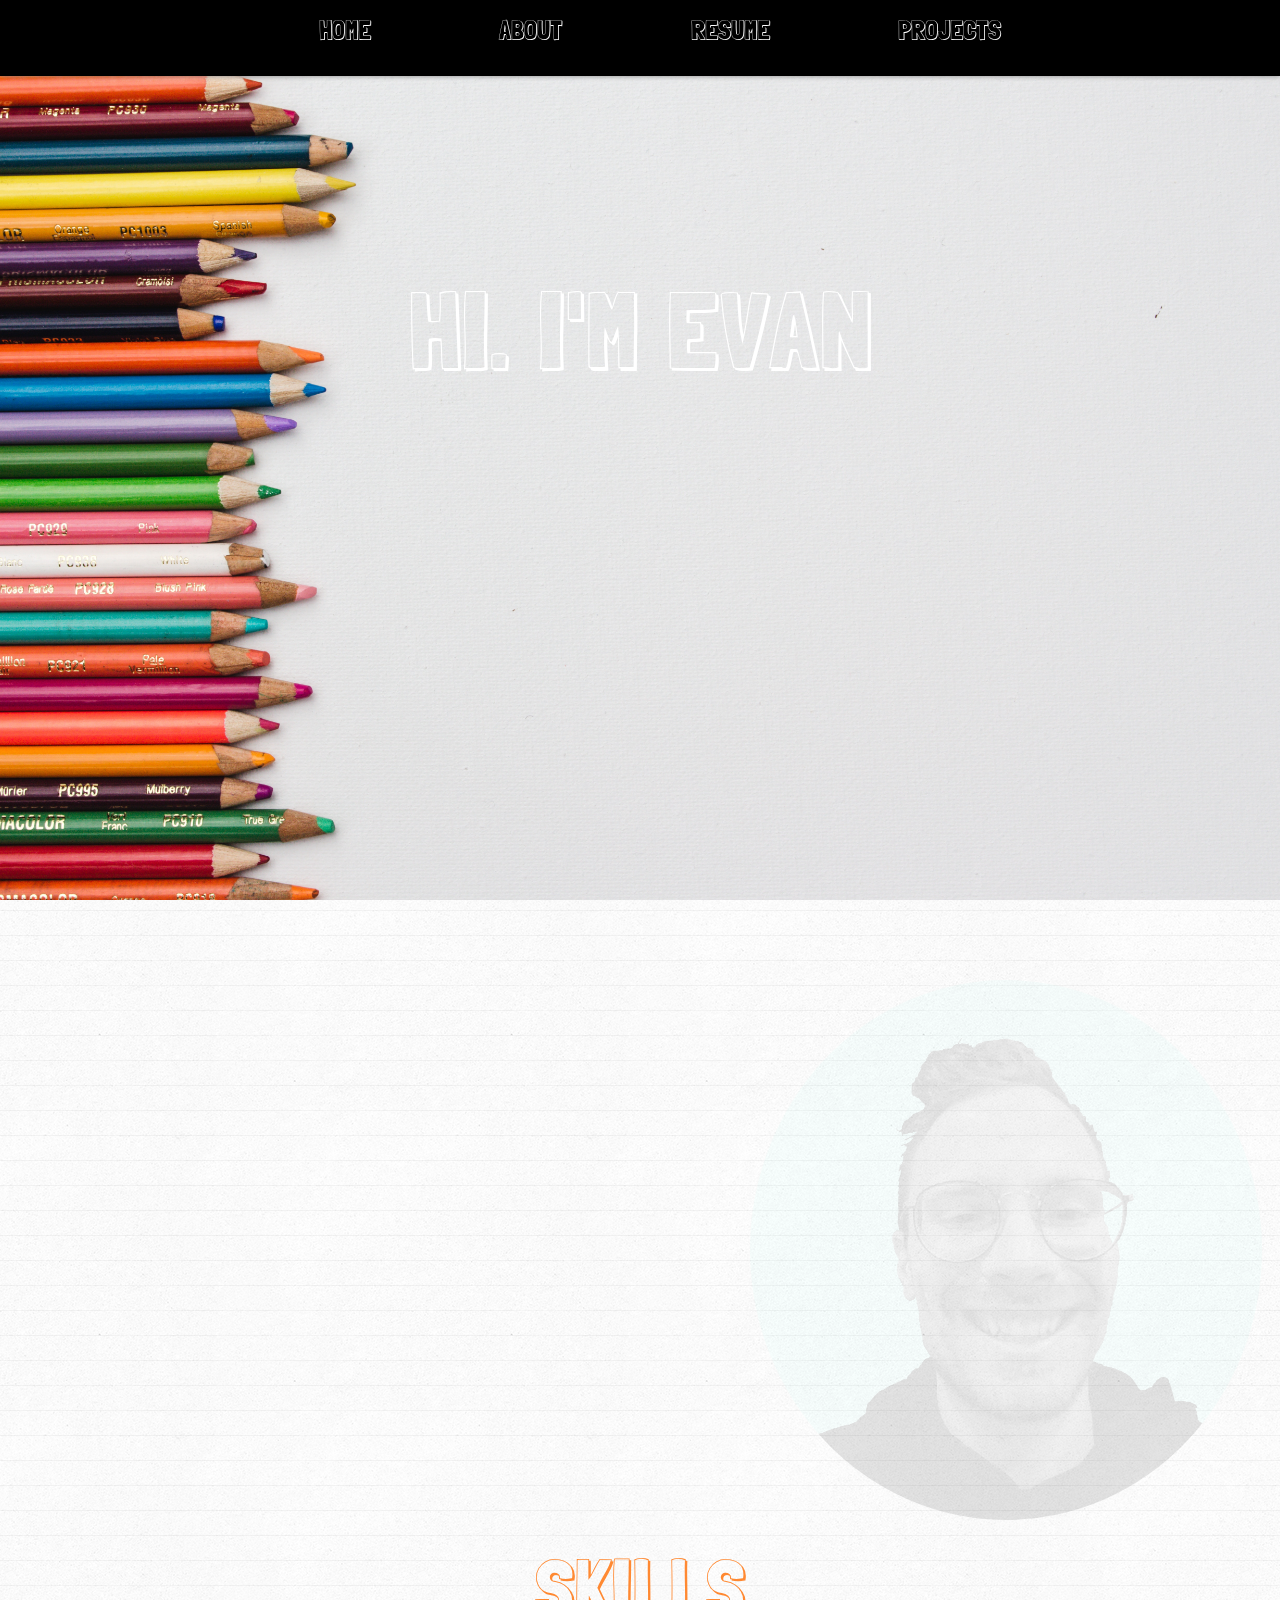
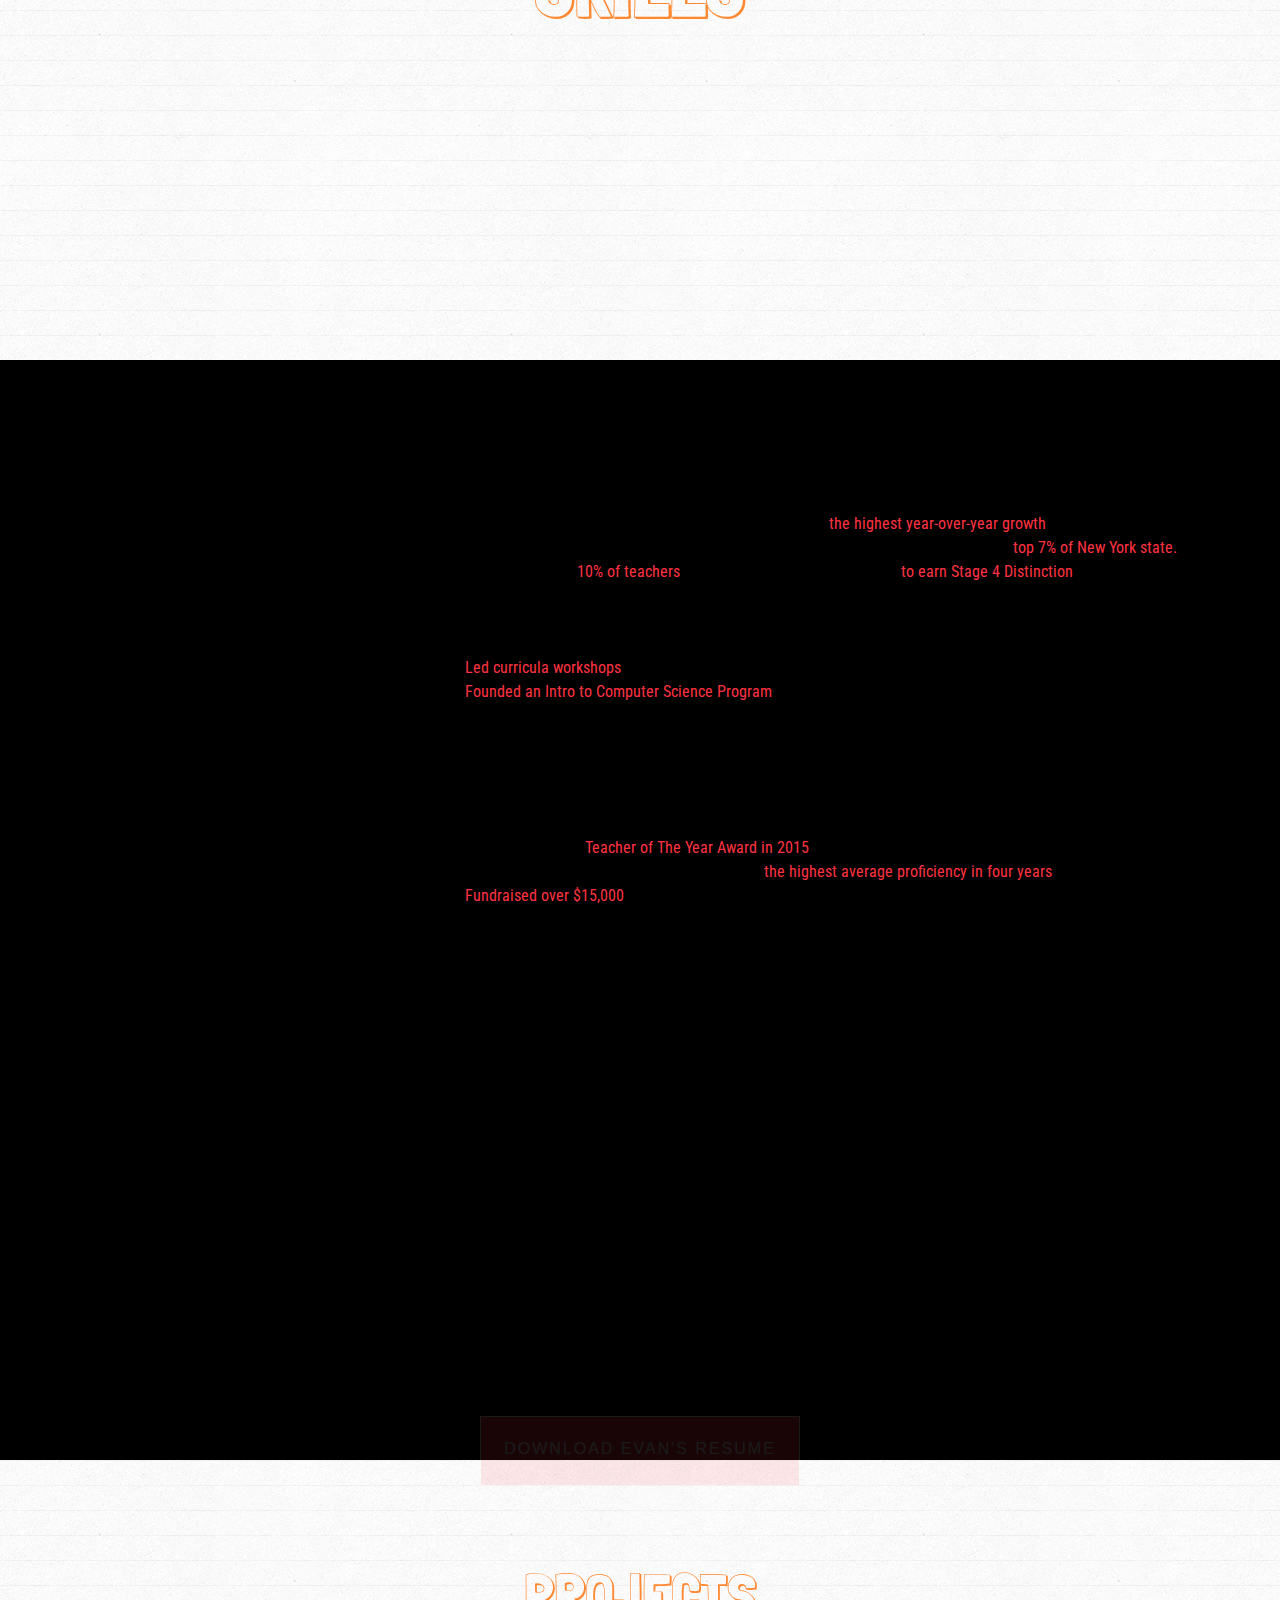
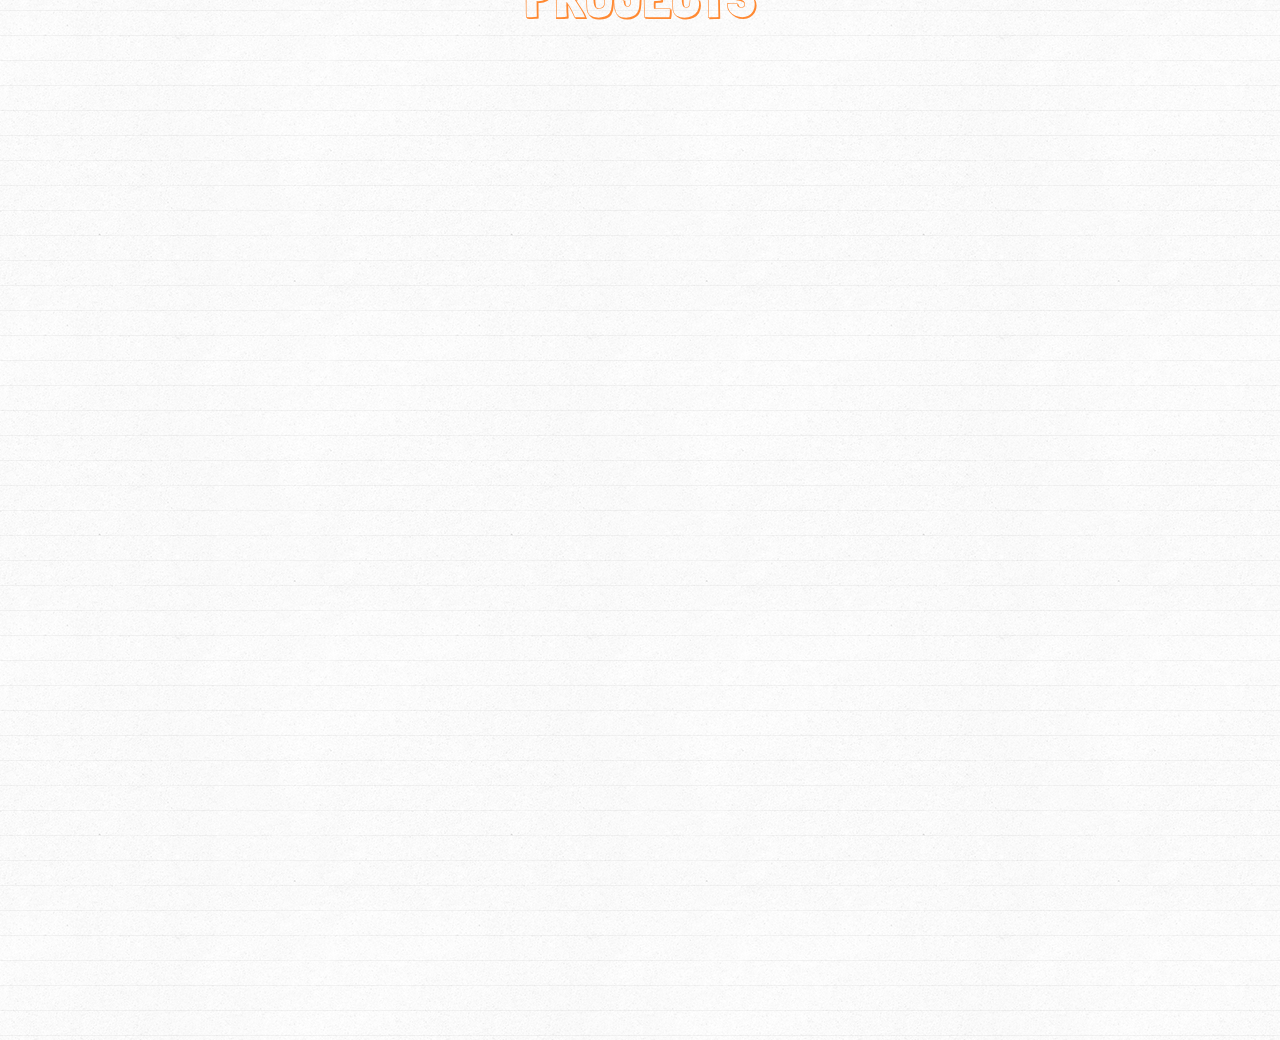
==== index.html @ c3eb2660 "first commit" ====
<!DOCTYPE html>
<html>
<head>
	<meta charset="UTF-8">
	<meta name="viewport" content="width=device-width, initial-scale=1.0">
	<title></title>

	<!-- CSS Reset -->
	<link rel="stylesheet" href="css/reset.css">
	<!-- Any CSS libraries -->
	<!-- Your CSS -->
	<link rel="stylesheet" type="text/css" href="slick/slick.css"/>
	<!-- Add the new slick-theme.css if you want the default styling -->
	<link rel="stylesheet" type="text/css" href="slick/slick-theme.css"/>

	<link href="https://fonts.googleapis.com/css?family=Barlow+Semi+Condensed" rel="stylesheet">
	<link href="https://fonts.googleapis.com/css?family=Hind+Guntur|Londrina+Shadow|Montserrat|Shrikhand" rel="stylesheet">
	<link href="https://fonts.googleapis.com/css?family=Roboto+Condensed" rel="stylesheet">
	<link rel="stylesheet" href="https://maxcdn.bootstrapcdn.com/bootstrap/4.0.0/css/bootstrap.min.css" integrity="sha384-Gn5384xqQ1aoWXA+058RXPxPg6fy4IWvTNh0E263XmFcJlSAwiGgFAW/dAiS6JXm" crossorigin="anonymous">

	<link rel="stylesheet" href="css/main.css">
</head>
<body>
	<nav>
		<ul>
			<li><a href="#one">HOME</a></li>
			<li><a href="#pre-two">ABOUT</a></li>
			<li><a href="#pre-three">RESUME</a></li>
			<li><a href="#four">PROJECTS</a></li>
			
		</ul>
	</nav>
		<section id="one">
		  <div class="slide slide1">
		<div class="main-header">
		<!--	<img src="images/pnwtrees.jpeg"> -->
			<div id="create">
				<li class="title">HI.</li>
				<li class="title">I'M</li>
				<li class="name">E</li>
				<li class="name">V</li>
				<li class="name">A</li>
				<li class="name">N</li>
				<div class="slider-content">
					<h2> I'm an award winning educator and tech enthusiast working to close the achievement gap through the powerful intersections of technology and education. 
					</h2>
				</div>
			</div>
		</div>
		</div>
		</section>
		<section id="pre-two"></section>
		<section id="two" data-color="#A9B7C0">
		  <div id="left-container">
		  	<h1>ABOUT ME</h1>
		  	<h3>
		  		I’m a teacher and frontend web developer based in Brooklyn, New York. When I’m not teaching students literature and writing, you can find me playing <span style="color: #31FCE6">basketball</span> in Bed Stuy, reading <span style="color: #31FCE6">books</span> in DUMBO, or drinking <span style="color: #31FCE6">coffee</span> in Clinton Hill. 
		  	</h3>
		  </div>
		  <div id='right-container'>
		  	<h1></h1>
		  </div>
		  <div id="icon-container">
				<h1>SKILLS</h1>
				<li class="icons"><img src="cs-icons/png/001-html.png"></li>
				<li class="icons"><img src="cs-icons/png/006-css.png"></li>
				<li class="icons"><img src="cs-icons/png/008-javascript-1.png"></li>
				<li class="icons"><img src="cs-icons/png/jquery.png" height="132"></li>
				<li class="icons"><img src="cs-icons/png/ruby_.png" height="132"></li>
			</div> 
		</section>

		<section id="pre-three"> </section>

		<section id="three" data-color="#FAFAF9">
			<div class="container">
			  	<div class="row">
				  <div class="col-sm-4">
				  	<h1>Experience</h1>
				  </div>

				  <div class="col-sm-8">
				  	<div class="resume-section">
					  	<h2>Achievement First</h2>
					  	<h3>7th Grade Literature Teacher and Librarian <span style="text-align:right">2015 - Present</span></h3>
					  		<li class="AF">Drove high levels of student achievement resulting in an 73% proficiency rating on the 2017 New York State Exam, 30% above the 2017 citywide average of 43% and <span class="resume-description">the highest year-over-year growth</span> in the Achievement First Network. These results placed the school’s English Language Arts scores in the <span class="resume-description">top 7% of New York state.</span> </li>
					  		<li class="AF">Among less than <span class="resume-description">10% of teachers</span> in the Achievement First network <span class="resume-description">to earn Stage 4 Distinction</span> – a distinction based on student achievement, student character development, quality of instruction and planning, and core values / contribution to team achievement.</li>
					  		<li class="AF">Oversaw the ordering and circulation of all library materials for over 400 students.</li>
					  		<li class="AF"><span class="resume-description">Led curricula workshops</span> for all 7th Grade ELA teachers in the district every trimester.</li>
							<li class="AF"><span class="resume-description">Founded an Intro to Computer Science Program</span> - an after school program teaching students HTML, CSS, JavaScript. </li>
					</div>
						<div class="resume-section">
							<h2>Teach for America</h2>
							<h3>10th Grade English Teacher; 2013 - 2015</h3>
								<li class="tFa">Earned Yazoo City <span class="resume-description">Teacher of The Year Award in 2015</span>.</li>
								<li class="tFa">Increased English II state test scores by 56% - <span class="resume-description">the highest average proficiency in four years</span>.</li>
								<li class="tFa"><span class="resume-description">Fundraised over $15,000</span> to take 10 students and 3 chaperones to New York City on an educational trip to enrich students’ appreciation for their academic courses.</li>
						</div>
				  </div>
				</div>
				<div class="row">
					<div class="col-sm-4">	
				  			<h1>Education</h1>
					</div>
					<div class="col-sm-8">
						<div class="resume-section">
							<h2>Relay Graduate School of Education</h2>
							<h3>Masters in Education; 2015 - 2017</h3>
								<li>3.6 GPA</li>
						</div>
						<div class="resume-section">
							<h2>New York Code + Design Academy</h2>
							<h3>Web Development 100; Front End 101; 2016 - 2017</h3>
								<li>Gained mastery in HTML, CSS, and JavaScript</li>
								<li>Gained proficiency in Angular and Node.js</li>
						</div>
						<div class="resume-section">
							<h2>University of Washington</h2>
							<h3>Bachelor of Arts - Political Science; 2009 - 2013</h3>
								<li>Major GPA - 3.76</li>
								<li>Studied Russian language and Eurasian politics in St. Petersburg, Russia for six months</li>
						</div>
					</div>
				</div>
			</div>
			<div id="download">
						<a href="evan_emenegger_resume.pdf" download class="button">Download Evan's Resume</a>
			</div>
		</section>

		<section id="four">
			<div class="section-title">
				<h1>PROJECTS</h1>
			</div>
			<ul class="grid cs-style-1">
				<li>
					<figure class="left-figure">
						<img src="images/tracy.png" alt="img01">
						<figcaption>
							<h3>Tracy Phamthai</h3>
							<span>Personal website built for friend exhibiting understanding of CSS and Bootstrap.</span>
							<a href="http://dribbble.com/shots/1115632-Camera">Take a look</a>
						</figcaption>
					</figure>
				</li>
				<li>
					<figure class="right-figure">
						<img src="images/hangman.png" alt="img01">
						<figcaption>
							<h3>Hangman</h3>
							<span>Tongue and cheek hangman game showcasing proficiency in JavaScript.</span>
							<a href="https://emenegger.github.io/hangman/">Take a look</a>
						</figcaption>
					</figure>
				</li>
				<li>
					<figure class="left-figure">
						<img src="images/adonis3.png" alt="img01">
						<figcaption>
							<h3>Triple C Cleaning</h3>
							<span>Website created for a former student's first entrepreneurial attempt.</span>
							<a href="https://emenegger.github.io/Adonis/">Take a look</a>
						</figcaption>
					</figure>
				</li>
				<li>
					<figure class="right-figure">
						<img src="images/personal.png" alt="img01">
						<figcaption>
							<h3>Private Tutor. Public Badass</h3>
							<span>Funny, 80s inspired one page personal website.</span>
							<a href="https://emenegger.github.io/lesson1/">Take a look</a>
						</figcaption>
					</figure>
				</li>
				<li>
					<figure class="left-figure">
						<img src="images/cg2.png" alt="img01">
						<figcaption>
							<h3>Comment Generator</h3>
							<span>Built using google scripts, this script creates comments for report cards on google sheets.</span>
							<a href="https://docs.google.com/spreadsheets/d/1rm2gJms6FWQc9-yL5OdTbP8czLA7knIkNLQhWFJaJT4/edit#gid=491189797">Take a look</a>
						</figcaption>
					</figure>
				</li>
				<li>
					<figure class="right-figure">
						<img src="images/repl.png" alt="img01">
						<figcaption>
							<h3>Repl Projects</h3>
							<span>Check out more projects using JavaScript on my repl account.</span>
							<a href="https://repl.it/@evanemenegger">Take a look</a>
						</figcaption>
					</figure>
				</li>
				
				<!-- ... -->
			</ul>


		</section>
<!--		<h2>Data</h2>
		  <div id="bar1" class="barfiller">
			<div class="tipWrap">
				<span class="tip"></span>
			</div>
			<span class="fill" data-percentage="50"></span>
		  </div> -->
<!-- Always load jQuery first always the minified version-->
	<script
  src="https://code.jquery.com/jquery-3.3.1.slim.min.js"
  integrity="sha256-3edrmyuQ0w65f8gfBsqowzjJe2iM6n0nKciPUp8y+7E="
  crossorigin="anonymous"></script>
	<script
	src="http://code.jquery.com/jquery-3.2.1.min.js"
  integrity="sha256-hwg4gsxgFZhOsEEamdOYGBf13FyQuiTwlAQgxVSNgt4="
  crossorigin="anonymous">	
	</script>
	<script src="//code.jquery.com/jquery-3.1.0.slim.min.js"></script>
	<script src="js/jquery.barfiller.js"></script>
<!-- Then, any JS libraries -->
	<script src="js/jquery.easing.1.3.js"></script>
	<script src="js/jquery.color.js"></script>	
<!-- Lastly, your JS -->
	<script type="text/javascript" src="//code.jquery.com/jquery-1.11.0.min.js"></script>
<!--	<script type="text/javascript" src="//code.jquery.com/jquery-migrate-1.2.1.min.js"></script> -->
	<script type="text/javascript" src="slick/slick.min.js"></script>
	<script src="https://maxcdn.bootstrapcdn.com/bootstrap/4.0.0/js/bootstrap.min.js" integrity="sha384-JZR6Spejh4U02d8jOt6vLEHfe/JQGiRRSQQxSfFWpi1MquVdAyjUar5+76PVCmYl" crossorigin="anonymous"></script>
<script src="js/main.js"></script>
</body>
</html>
---- css/main.css ----
section {
  display: block;
  width: 100%;
  height: 100vh;
/*  border-bottom: 3px solid white; */
}

#pre-two, #pre-three {
	height: 80px;
}


#three {
	height: 1100px;
	background-color: black;
}

body {

  background: #F4F4F4;
  background-image: url(linedpaper/linedpaper.png);
  color: #fff;
  margin: 0;
  transition: all 500ms;
  will-change: background;
}


nav {
	text-align: center;
	position: fixed;
	top: 0;
	left: 0;
	width: 100%;
	box-shadow: 0px 0px 5px #888888;
	z-index: 1;
	background-color: #C7D8C6;
	background-color: #A9B7C0;
	background-color: black;
}

nav li {
	display: inline-block;
	padding: 10px 5%;
	font-family: 'Londrina Shadow', cursive;
	color: white;
}

nav a {
	text-decoration: none;
	color: white;
	font-size: 20pt;
}

nav a:hover {
	color:#C7D8C6;
}

.slide1 {
	padding: 50px;
	width: 100%;
	height: 100vh;
	margin: auto;
	text-align: center;
	background-image: url(pencils.jpg); 
	background-size: cover;
	background-position: center;
	background-repeat: no-repeat;
}

.slider-content {
	width: 800px;
	width: 70%;
	margin: auto;
	opacity: 0;
}

.main-header {
	text-align: center;
	margin: 0 auto;
	height: 300px;
	width: 800px;
	width: 70%;
	padding-top: 100px;
	font-family: 'Londrina Shadow', cursive;
}

.main-header h1 {
	font-size: 80pt;
	margin: 70px 0 20px 0;
}

.title {
	color: white;
	font-size: 80pt;
	padding-right: 25px;	
}

.name {
	color: white;
	font-size: 80pt;
	padding-right: 0px;
}

.main-header h2 {
	font-family: 'Roboto Condensed', sans-serif;
	color: black;
	font-size: 30px;
}

.main-header li {
	display: inline-block;
}

#create {
	padding-top: 100px;
}

#underneath {
	background-color: #A9B7C0;
	height: 500px;
	width: 100%;
}

/* About page */

#two {
	font-family: 'Roboto Condensed', sans-serif;
}

#left-container {
	width: 57%;
	display: inline-block;
	padding-left: 10px;
	padding-right: 0px;
	padding-top: 60px;
	margin-right: 20px; 
/*	background-color: #C7D8C6; */
	height: 500px;
	float: left;
	position: relative;
	left: -800px;
}

#left-container h1 {
	font-size: 80px;
	padding-bottom: 20px;
	text-align: center;
	color: #31FCE6;
	font-family: 'Londrina Shadow', cursive;
}

p {
	padding: 0 40px 10px 40px;
	color: black;
}

#left-container h3 {
	color: black;
	padding: 0px 40px 40px 40px;
}

#right-container {
	width: 40%;
	display: inline-block;
	float: left;
	background: linear-gradient(
		rgba(199,216,198,0),
		rgba(199,216,198,0)
		), 
	url(me-hoodie-4.png);
	background-size: cover;
	background-position: center;
	background-repeat: no-repeat;
	height: 500px;
	padding-left: 100px;
	height: 60vh;
	border-radius: 50%;
	background-color: #C0FFF8;
	opacity: .1;
}

.icons {
	display: inline-block;
	text-align: center;
	padding-right: 30px;
	padding-bottom: 10px;
	height: 64px;
	position: relative;
	left: -1500px;
}

#icon-container {
/*	border-top: 3px solid #C7D8C6; */
	padding-top: 20px;	
	text-align: center;
	float: left;
	width: 100%;
	color: #C7D8C6;
	
	font-family: 'Londrina Shadow', cursive;
/*	background-color: #C7D8C6; */
}

#icon-container h1 {
	font-size: 80px;
	color: #FF8932;
}

/* Resume Section */

.col-sm-8, .col-sm-4 {
	color: black;
	font-family: 'Roboto Condensed', sans-serif;
}

.resume-section {
	padding-bottom: 20px;
}

.container {
	padding-top: 40px;
}

.resume-description {
	color: #FF3241;
}

#download {
	margin: auto;
	height: 140px;
	padding-top: 20px;
}

.button {
	padding: 20px 10px;
	width: 320px;
	height:70px;

	background: rgb(255,50,65);
	opacity: 0.1;
	border: 1px solid white;
	color: #FFF;
/*	overflow: hidden; */
	margin: auto;

	text-transform: uppercase;
	letter-spacing: 2px;
	text-align: center;
	transition: all 0.5s;
	float: none;
	display: block;
}

.button:hover
{
  text-decoration: none;
  color: black;
  border-color: white;
  background: rgba(255,50,65,0.3);
}

/* Projects 2 Sections*/
.right-figure {
	left: 900px;
}

.left-figure {
	left: -900px;
}

.section-title h1 {
	font-family: 'Londrina Shadow', cursive !important;
	color: #FF8932;
	text-align: center;
	padding-top: 100px;
	font-size: 60px;
}

.grid {
	padding: 20px 20px 100px 20px;
	max-width: 1300px;
	margin: 0 auto;
	list-style: none;
	text-align: center;
}

.grid li {
	display: inline-block;
	width: 440px;
	margin: 0;
	padding: 20px;
	text-align: left;
	position: relative;
}

.grid figure {
	margin: 0;
	position: relative;
}

.grid figure img {
	max-width: 100%;
	display: block;
	position: relative;
}

.grid figcaption {
	position: absolute;
	top: 0;
	left: 0;
	padding: 20px;
	background: #2c3f52;
	color: #ed4e6e;
}

.grid figcaption h3 {
	margin: 0;
	padding: 0;
	color: #fff;
}
/*
.grid figcaption span:before {
	content: 'by ';
}
*/
.grid figcaption a {
	text-align: center;
	padding: 5px 10px;
	border-radius: 2px;
	display: inline-block;
	background: #ed4e6e;
	color: #fff;
}

/* Styling & Effects */

.cs-style-1 figcaption {
	height: 100%;
	width: 100%;
	opacity: 0;
	text-align: center;
	backface-visibility: hidden;
	transition: transform 0.3s, opacity 0.3s;
}

.cs-style-1 figure:hover figcaption,
.cs-style-1 figure.cs-hover figcaption {
	opacity: 1;
	transform: translate(15px, 15px);
}

.cs-style-1 figcaption h3 {
	margin-top: 70px;
}

.cs-style-1 figcaption span {
	display: block;
}

.cs-style-1 figcaption a {
	margin-top: 10px;
}


/* Data section */


@media only screen and (max-width: 992px) {
	#three {
		height:1300px;
	}

@media only screen and (max-width: 850px) {
	.main-header h2 {
		font-size: 20px;
	}
	.title {
		font-size: 70px;
		padding: 5px;
	}
	.name {font-size: 70px;
	}
	#left-container {
		width: 100%;
		height: 500px;
	}
	#right-container {
		width: 80%;
		height: 400px;
		margin: auto;
	}
	nav a {
		font-size: 20px;
	}
	#two {
		height: 1200px;
	}
}

@media only screen and (max-width: 600px) {
	.main-header h2 {
		font-size: 20px;
	}
	.title {
		font-size: 70px;
		padding: 5px;
	}
	.name {font-size: 70px;
	}
	#left-container {
		width: 100%;
		height: 600px;
	}
	#right-container {
		width: 80%;
		height: 400px;
		margin: auto;
	}
	nav a {
		font-size: 20px;
	}
	#two {
		height: 1200px;
	}
	.icons img{
		height:100px;
		width: 100px;
	}
}

@media screen and (max-width: 31.5em) {
	.grid {
		padding: 10px 10px 100px 10px;
	}
	.grid li {
		width: 100%;
		min-width: 300px;
	}
}
/*

.cd-fixed-bg {  
  min-height: 100vh;
  background-size: cover;
  background-attachment: fixed;
  background-repeat: no-repeat;
  background-position: center center;
}

.cd-fixed-bg.cd-fixed-bg--1 {
  background-image: url("books.jpg");
}

.cd-fixed-bg.cd-fixed-bg--2 {
  background-image: url("books2.jpg");
}

.cd-fixed-bg.cd-fixed-bg--3 {
  background-image: url("books.jpg");
}

.cd-fixed-bg.cd-fixed-bg--4 {
  background-image: url("books2.jpg");
}

.cd-scrolling-bg {
  min-height: 100%;
}

.cd-scrolling-bg__content{
	height: 400px;
} */
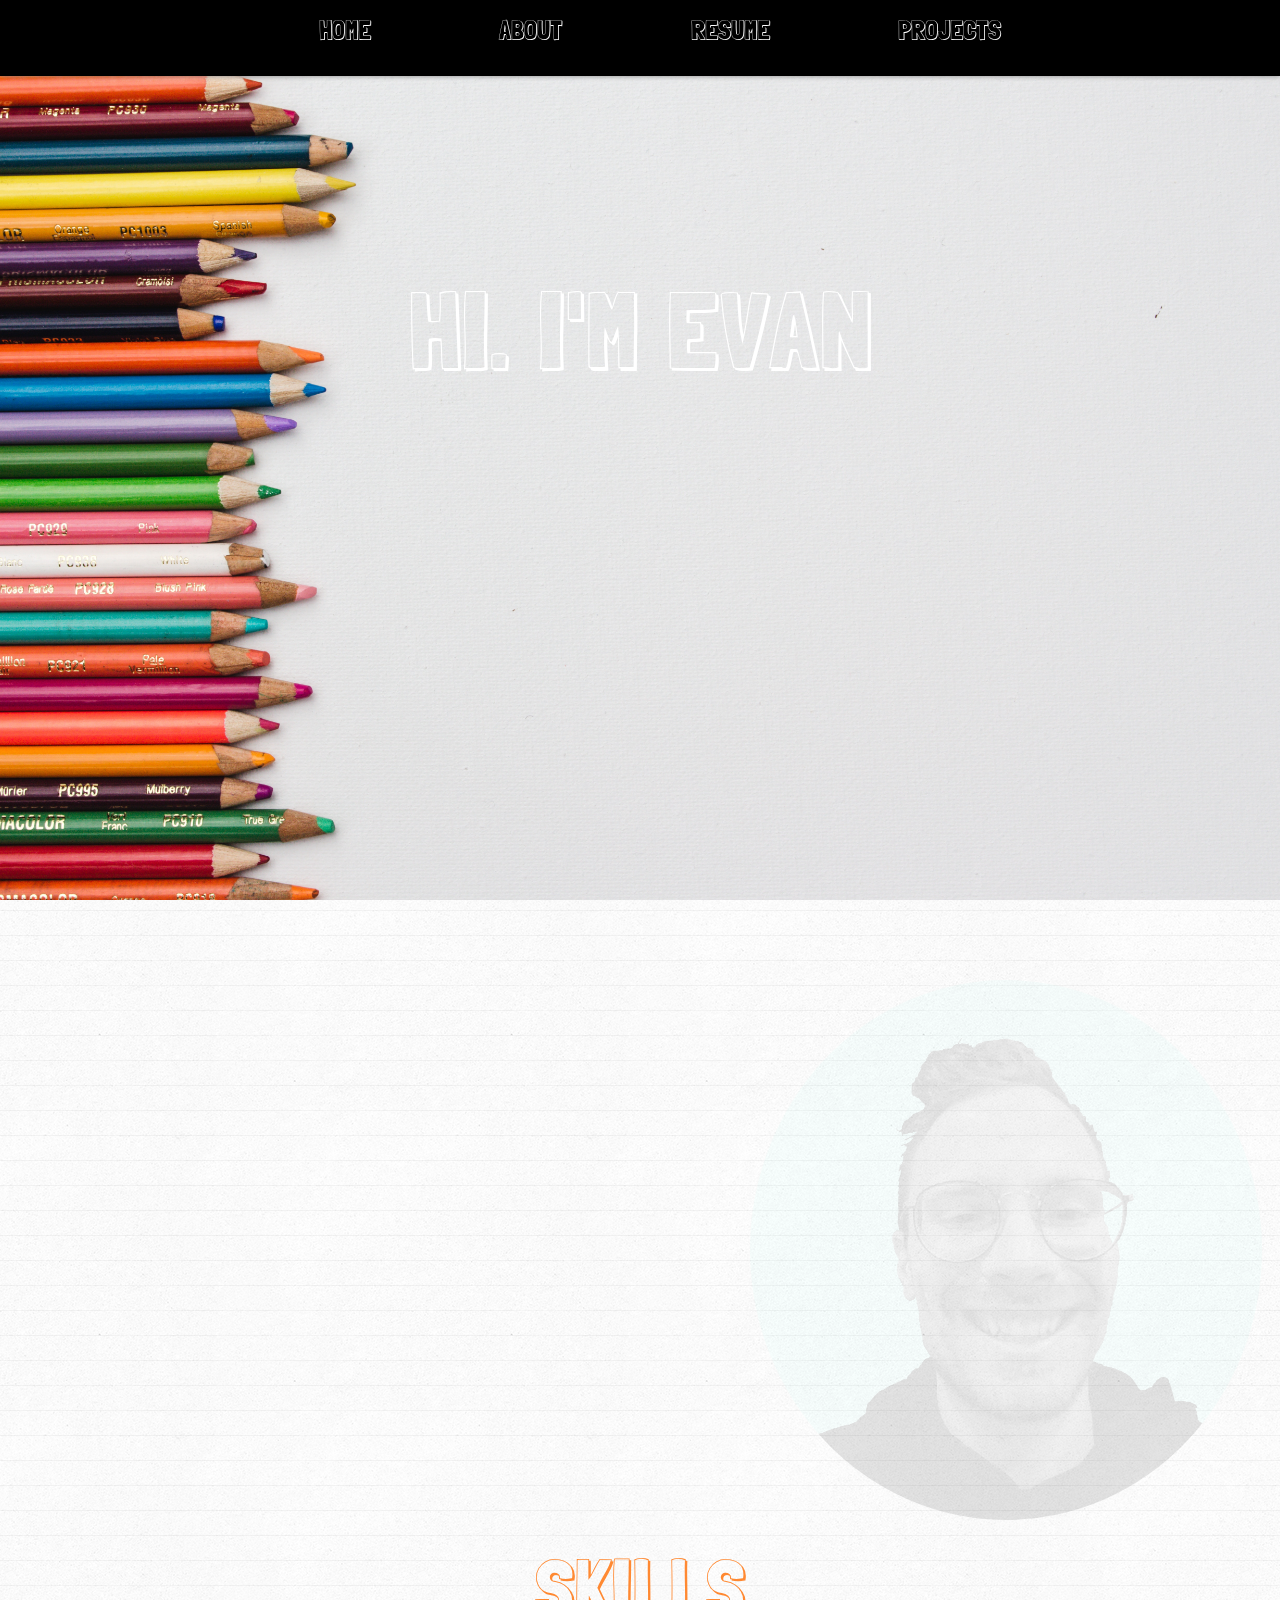
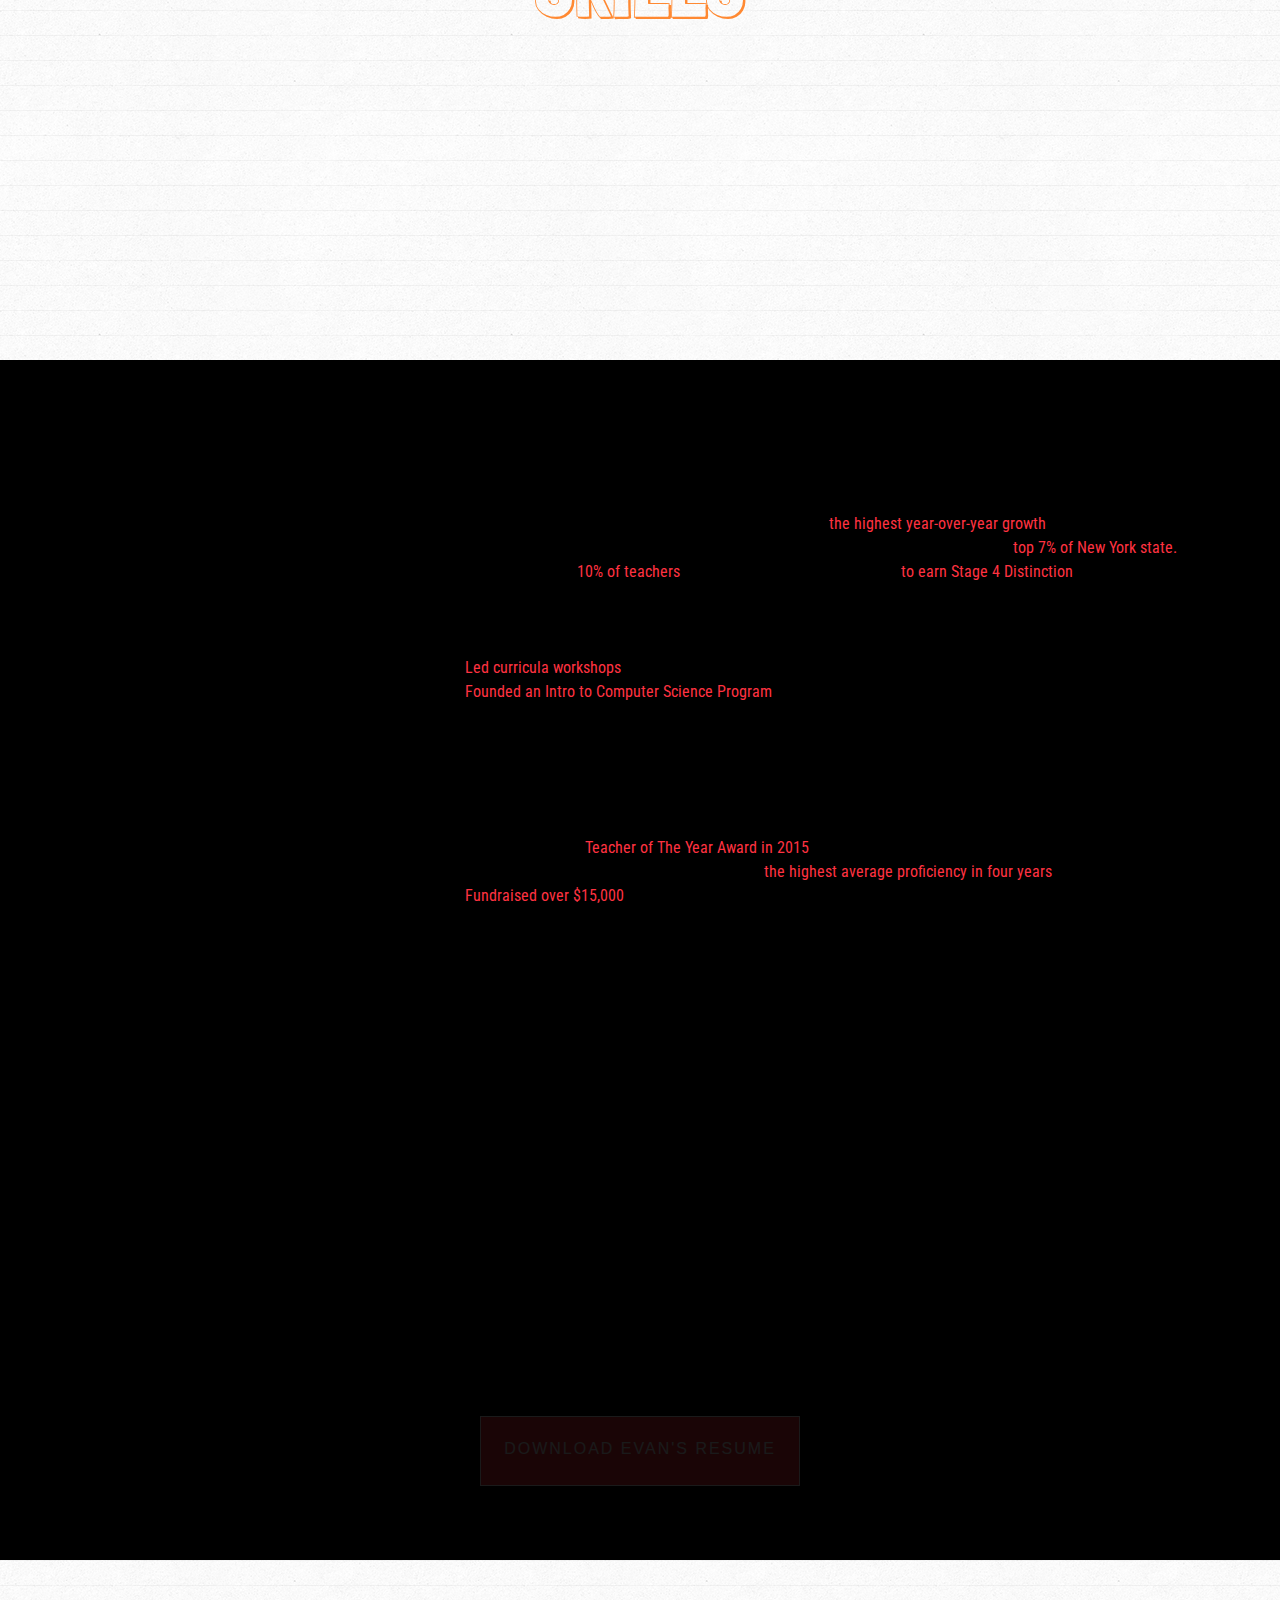
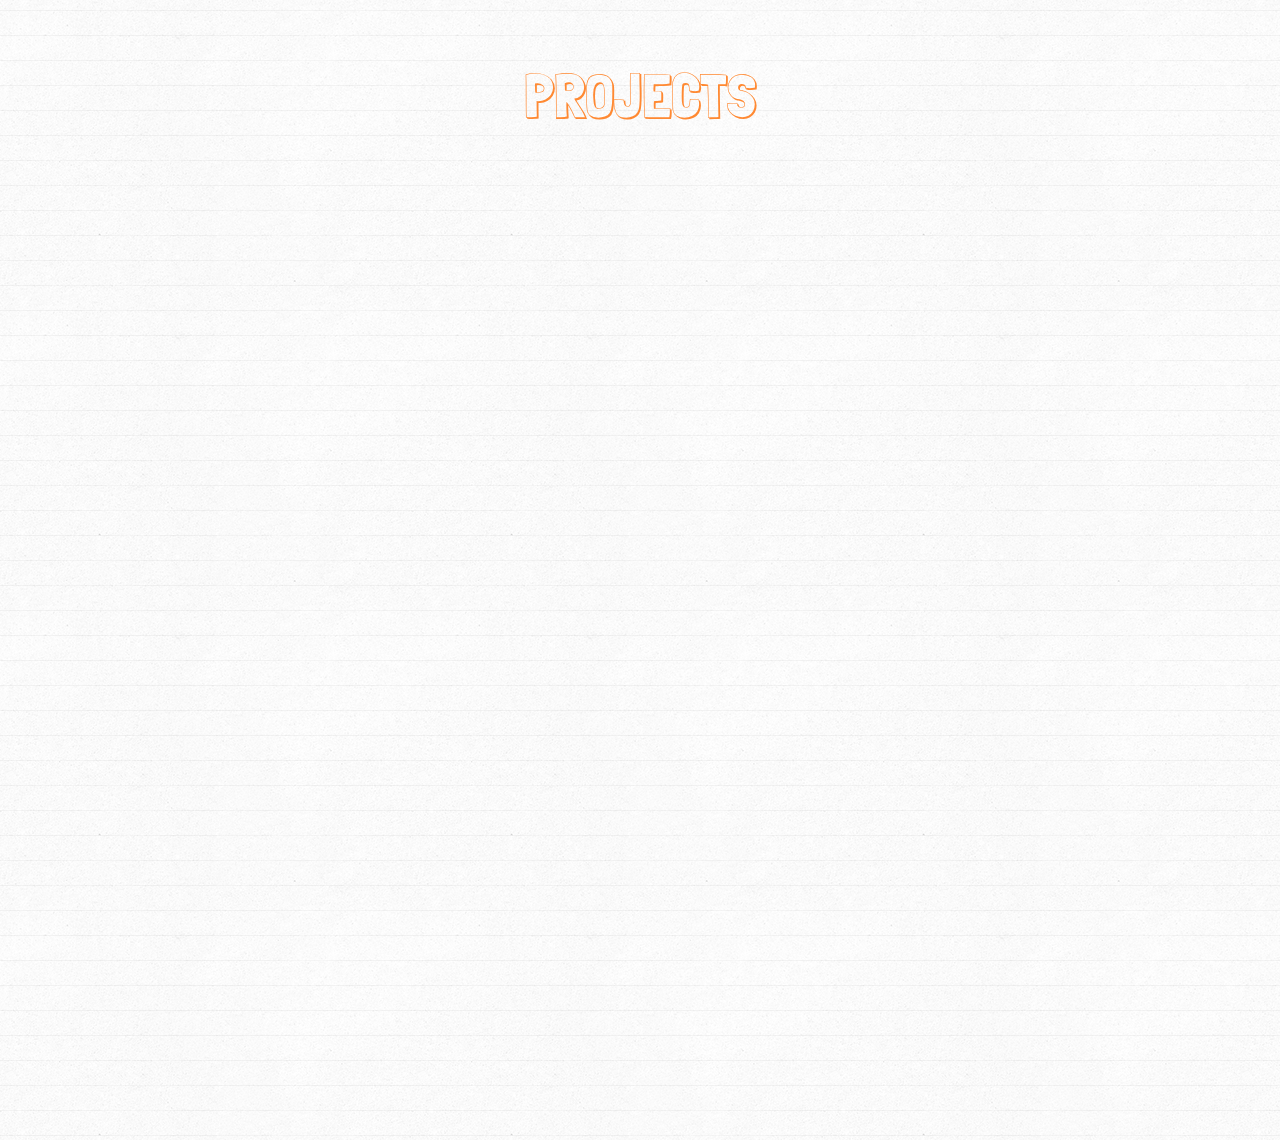
==== commit c0ba3149: "made media responsive" ====
--- a/index.html
+++ b/index.html
@@ -72,7 +72,7 @@
 
 		<section id="pre-three"> </section>
 
-		<section id="three" data-color="#FAFAF9">
+		<section id="three">
 			<div class="container">
 			  	<div class="row">
 				  <div class="col-sm-4">
@@ -124,7 +124,7 @@
 				</div>
 			</div>
 			<div id="download">
-						<a href="evan_emenegger_resume.pdf" download class="button">Download Evan's Resume</a>
+				<a href="evan_emenegger_resume.pdf" download class="button">Download Evan's Resume</a>
 			</div>
 		</section>
 
@@ -139,7 +139,7 @@
 						<figcaption>
 							<h3>Tracy Phamthai</h3>
 							<span>Personal website built for friend exhibiting understanding of CSS and Bootstrap.</span>
-							<a href="http://dribbble.com/shots/1115632-Camera">Take a look</a>
+							<a href="https://emenegger.github.io/Tracy/">Take a look</a>
 						</figcaption>
 					</figure>
 				</li>
@@ -193,38 +193,32 @@
 						</figcaption>
 					</figure>
 				</li>
-				
-				<!-- ... -->
+
 			</ul>
 
 
 		</section>
-<!--		<h2>Data</h2>
-		  <div id="bar1" class="barfiller">
-			<div class="tipWrap">
-				<span class="tip"></span>
-			</div>
-			<span class="fill" data-percentage="50"></span>
-		  </div> -->
-<!-- Always load jQuery first always the minified version-->
 	<script
   src="https://code.jquery.com/jquery-3.3.1.slim.min.js"
   integrity="sha256-3edrmyuQ0w65f8gfBsqowzjJe2iM6n0nKciPUp8y+7E="
   crossorigin="anonymous"></script>
 	<script
-	src="http://code.jquery.com/jquery-3.2.1.min.js"
+	src="https://code.jquery.com/jquery-3.2.1.min.js"
   integrity="sha256-hwg4gsxgFZhOsEEamdOYGBf13FyQuiTwlAQgxVSNgt4="
   crossorigin="anonymous">	
 	</script>
-	<script src="//code.jquery.com/jquery-3.1.0.slim.min.js"></script>
-	<script src="js/jquery.barfiller.js"></script>
-<!-- Then, any JS libraries -->
+<!--	<script src="//code.jquery.com/jquery-3.1.0.slim.min.js"></script> -->
+<!-- Then, any JS libraries 
+	<script src="https://cdnjs.cloudflare.com/ajax/libs/jquery-easing/1.3/jquery.easing.min.js"></script>
+	<script src="js/jquery.easing.1.3.js"></script>
+ Then, any JS libraries -->
 	<script src="js/jquery.easing.1.3.js"></script>
 	<script src="js/jquery.color.js"></script>	
 <!-- Lastly, your JS -->
-	<script type="text/javascript" src="//code.jquery.com/jquery-1.11.0.min.js"></script>
-<!--	<script type="text/javascript" src="//code.jquery.com/jquery-migrate-1.2.1.min.js"></script> -->
-	<script type="text/javascript" src="slick/slick.min.js"></script>
+	<script type="text/javascript" src="//https://code.jquery.com/jquery-1.11.0.min.js"></script>
+<!-- Lastly, your JS -->
+<!--	<script type="text/javascript" src="//code.jquery.com/jquery-1.11.0.min.js"></script>
+	<script type="text/javascript" src="//code.jquery.com/jquery-migrate-1.2.1.min.js"></script> -->
 	<script src="https://maxcdn.bootstrapcdn.com/bootstrap/4.0.0/js/bootstrap.min.js" integrity="sha384-JZR6Spejh4U02d8jOt6vLEHfe/JQGiRRSQQxSfFWpi1MquVdAyjUar5+76PVCmYl" crossorigin="anonymous"></script>
 <script src="js/main.js"></script>
 </body>
--- a/css/main.css
+++ b/css/main.css
@@ -11,7 +11,7 @@
 
 
 #three {
-	height: 1100px;
+	height: 1200px;
 	background-color: black;
 }
 
@@ -262,7 +262,13 @@
 
 /* Projects 2 Sections*/
 .right-figure {
+	left: 0px;
+	opacity: 0;
+}
+
+.right-before {
 	left: 900px;
+	opacity: 1;
 }
 
 .left-figure {
@@ -368,7 +374,7 @@
 
 @media only screen and (max-width: 992px) {
 	#three {
-		height:1300px;
+		height:1350px;
 	}
 
 @media only screen and (max-width: 850px) {
@@ -396,6 +402,18 @@
 	#two {
 		height: 1200px;
 	}
+	#three {
+		height: 1400px;
+	}
+	.icons img{
+		height:90px;	
+	}
+}
+
+@media only screen and (max-width: 768px) {
+	#three {
+		height: 1700px;
+	}
 }
 
 @media only screen and (max-width: 600px) {
@@ -423,9 +441,14 @@
 	#two {
 		height: 1200px;
 	}
+	#three {
+		height: 1700px;
+	}
 	.icons img{
-		height:100px;
-		width: 100px;
+		height:60px;	
+	}
+	.right-figure {
+		left: 0px;
 	}
 }
 
